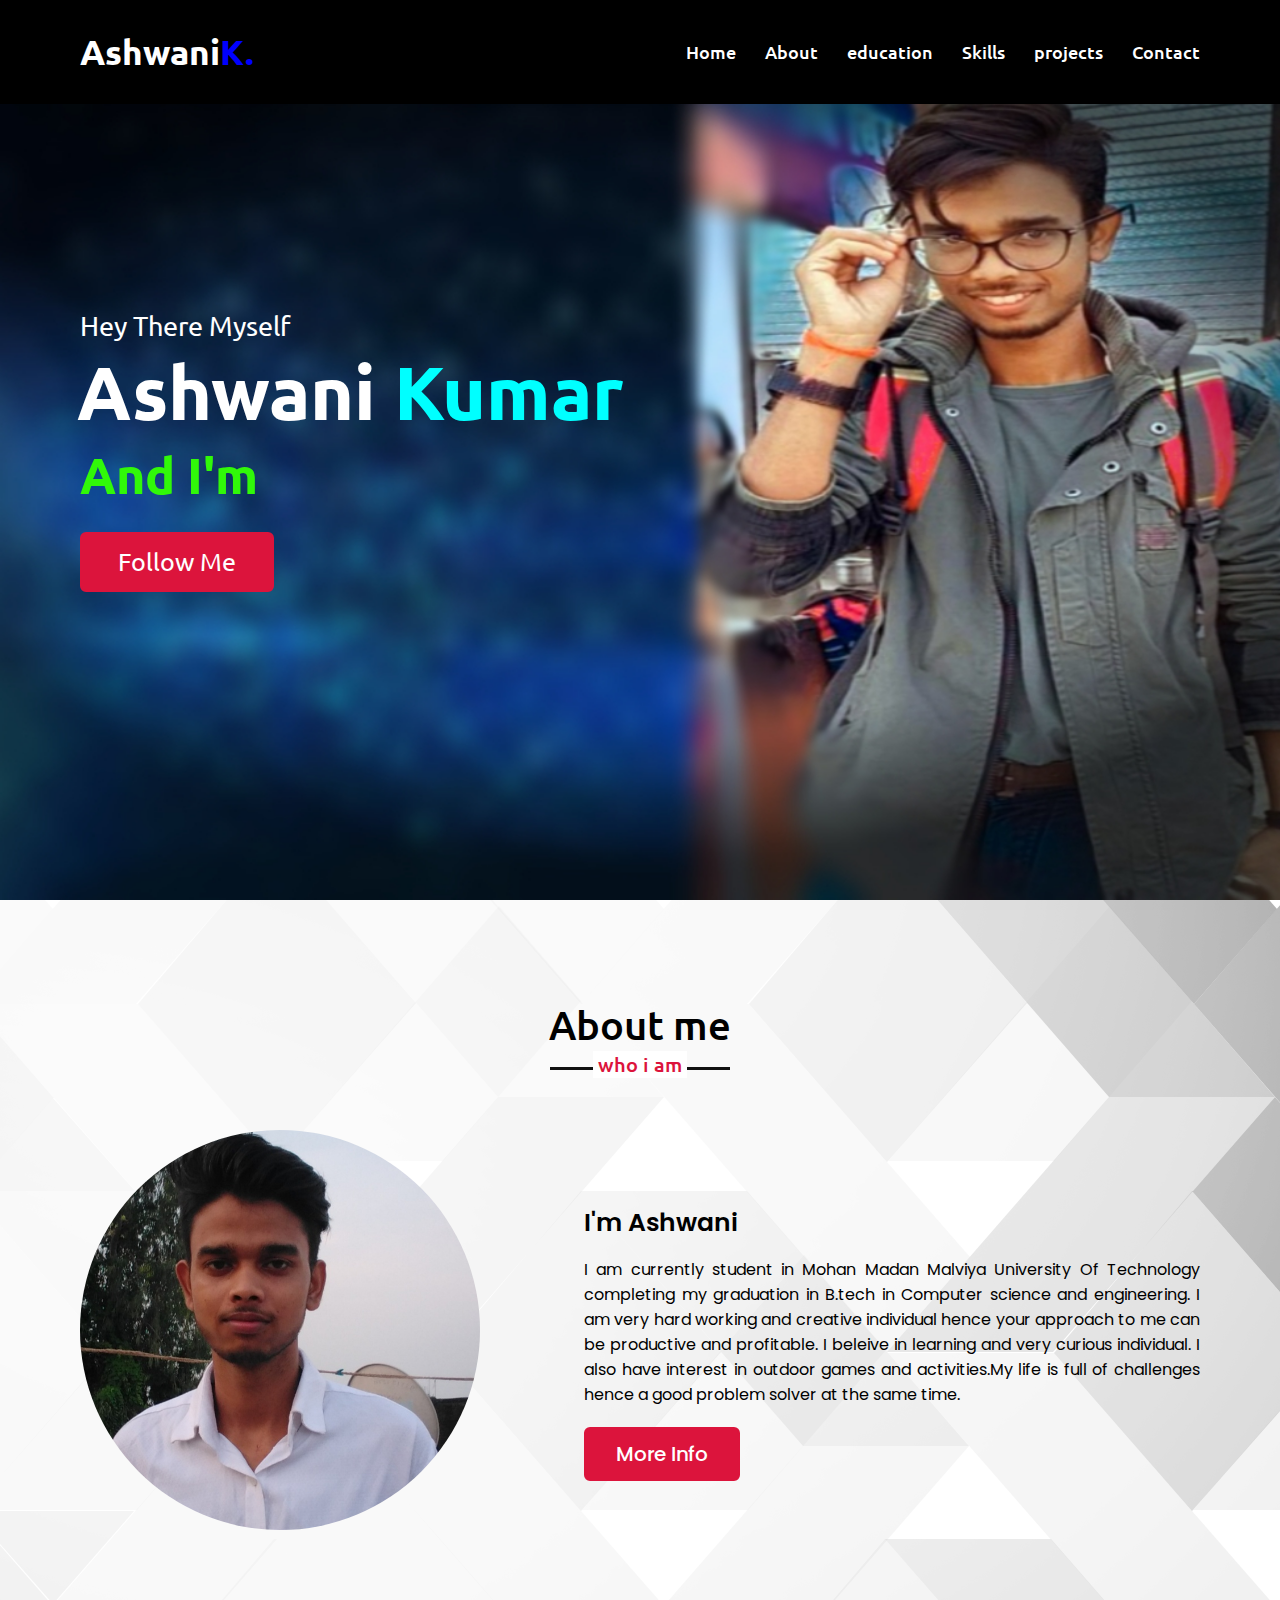
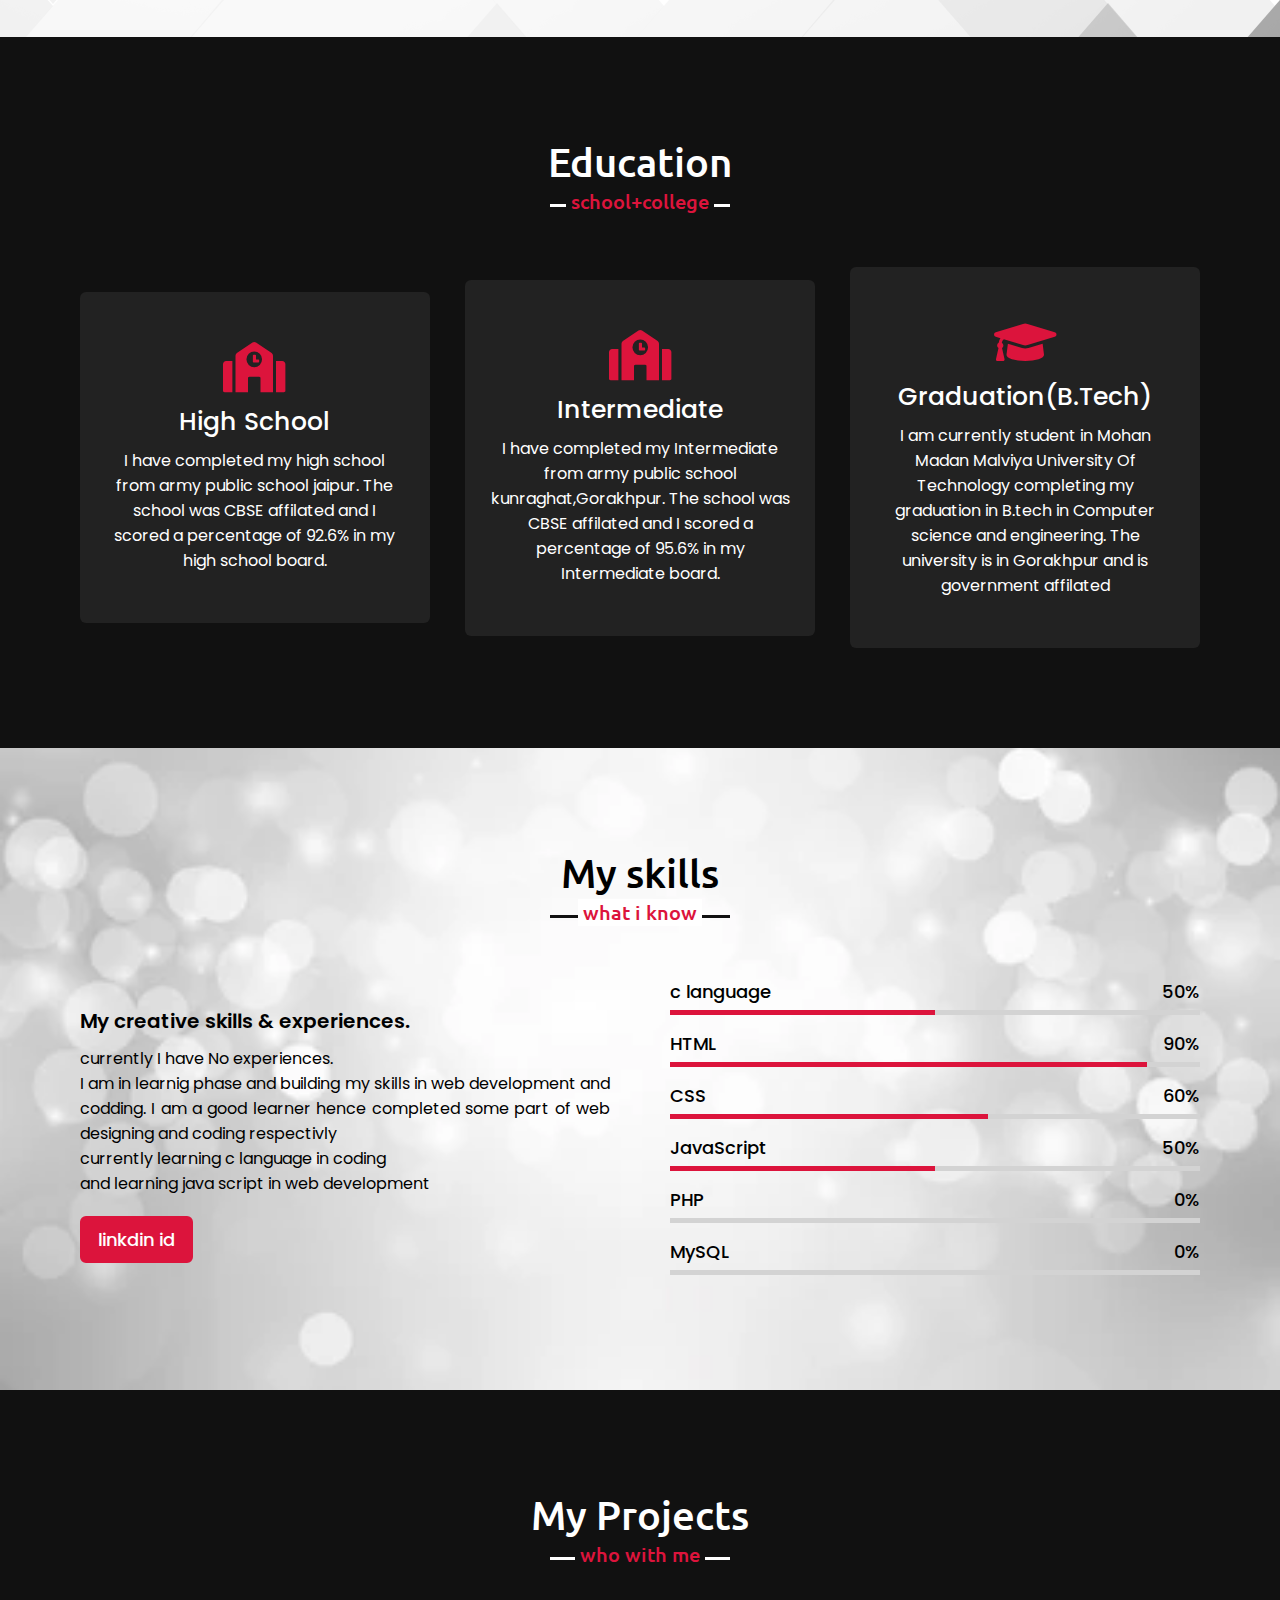
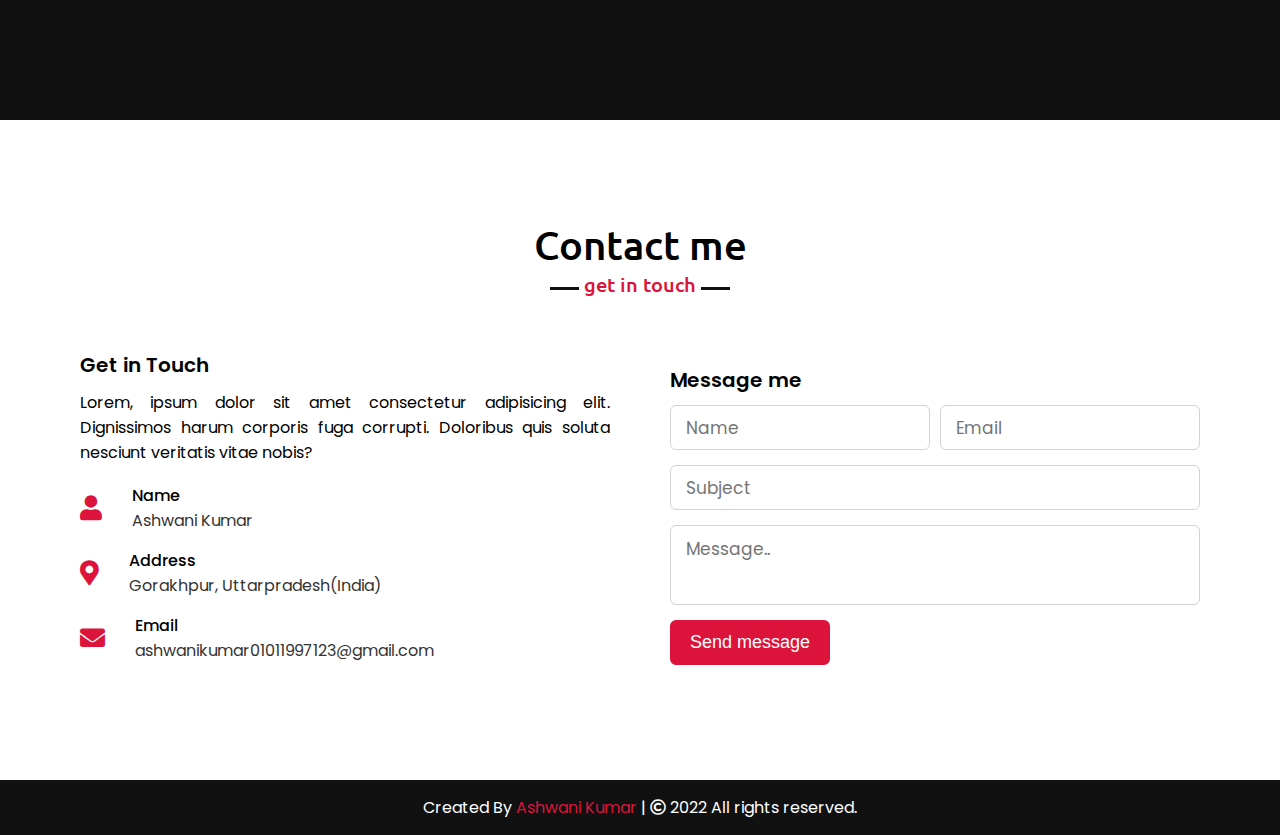
==== index.html @ 605c915b "Update index.html" ====
<!DOCTYPE html>
<!-- Created By CodingNepal -->
<html lang="en">
<head>
    <meta charset="UTF-8">
    <meta name="viewport" content="width=device-width, initial-scale=1.0">
    <title>Personal Portfolio Website</title>
    <link rel="stylesheet" href="style.css">
    <link rel="stylesheet" href="https://cdnjs.cloudflare.com/ajax/libs/font-awesome/5.15.3/css/all.min.css"/>
    <script src="https://code.jquery.com/jquery-3.5.1.min.js"></script>
    <script src="https://cdnjs.cloudflare.com/ajax/libs/typed.js/2.0.11/typed.min.js"></script>
    <script src="https://cdnjs.cloudflare.com/ajax/libs/waypoints/4.0.1/jquery.waypoints.min.js"></script>
    <script src="https://cdnjs.cloudflare.com/ajax/libs/OwlCarousel2/2.3.4/owl.carousel.min.js"></script>
    <link rel="stylesheet" href="https://cdnjs.cloudflare.com/ajax/libs/OwlCarousel2/2.3.4/assets/owl.carousel.min.css"/>

</head>
<body>
    <div class="scroll-up-btn">
        <i class="fas fa-angle-up"></i>
    </div>
    <nav class="navbar">
        <div class="max-width">
            <div class="logo"><a href="#">Ashwani<span>K.</span></a></div>
            <ul class="menu">
                <li><a href="#home" class="menu-btn">Home</a></li>
                <li><a href="#about" class="menu-btn">About</a></li>
                <li><a href="#services" class="menu-btn">education</a></li>
                <li><a href="#skills" class="menu-btn">Skills</a></li>
                <li><a href="#teams" class="menu-btn">projects</a></li>
                <li><a href="#contact" class="menu-btn">Contact</a></li>
            </ul>
            <div class="menu-btn">
                <i class="fas fa-bars"></i>
            </div>
        </div>
    </nav>

    <!-- home section start -->
    <section class="home" id="home">
        <div class="max-width">
            <div class="home-content">
                <div class="text-1">Hey There Myself</div>
                <div class="text-2">Ashwani <span>Kumar</span></div>
                <div class="text-3">And I'm  <span class="typing"></span></div>
                <a href="https://www.instagram.com/ashwanikumar0507/" target="_blank">Follow Me</a>
            </div>
        </div>
    </section>

    <!-- about section start -->
    <section class="about" id="about">
        <div class="max-width">
            <h2 class="title">About me</h2>
            <div class="about-content">
                <div class="column left">
                    <img src="IMG_20210711_080753.JPG" alt="">
                </div>
                <div class="column right">
                    <div class="text"> I'm Ashwani <span class="typing-2"></span></div>
                    <p>I am currently student in Mohan Madan Malviya University Of Technology
                        completing my graduation in B.tech in Computer science and engineering.
                    I am very hard working and creative individual hence your approach to me can be productive and profitable.
                I beleive in learning and very curious individual.
            I also have interest in outdoor games and activities.My life is full of challenges hence a good problem solver at the same time.</p>
                    <a href="#">More Info</a>
                </div>
            </div>
        </div>
    </section>

    <!-- services section start -->
    <section class="services" id="services">
        <div class="max-width">
            <h2 class="title">Education</h2>
            <div class="serv-content">
                <div class="card">
                    <div class="box">
                        <i class="fas fa-school"></i>
                        <div class="text">High School</div>
                        <p>I have completed my high school from army public school jaipur.
                            The school was CBSE affilated and I scored a percentage of<span>
                                92.6%
                            </span>in my high school board.
                        </p>

                    </div>
                </div>
                <div class="card">
                    <div class="box">
                        <i class="fas fa-school"></i>
                        <div class="text">Intermediate</div>
                        <p>I have completed my Intermediate from army public school kunraghat,Gorakhpur.
                            The school was CBSE affilated and I scored a percentage of<span>
                                95.6%
                            </span>in my Intermediate board.
                        </p>
                    </div>
                </div>
                <div class="card">
                    <div class="box">
                        <i class="fas fa-graduation-cap"></i>
                        <div class="text">Graduation(B.Tech)</div>
                        <p>I am currently student in Mohan Madan Malviya University Of Technology
                            completing my graduation in B.tech in Computer science and engineering. The university is in Gorakhpur and is government affilated</p>
                    </div>
                </div>
               </div>
            </div>
        </div>
    </section>

    <!-- skills section start -->
    <section class="skills" id="skills">
        <div class="max-width">
            <h2 class="title">My skills</h2>
            <div class="skills-content">
                <div class="column left">
                    <div class="text">My creative skills & experiences.</div>
                    <p>currently I have No experiences.</p>
                    <p>I am in learnig phase and building my skills in web development and codding. I am a good learner  hence completed some part of web designing and coding respectivly</p>
                    <p>currently learning c language in coding</p>
                    <p>and learning java script in web development</p>
                    <a href="#">linkdin id</a>
                </div>
                <div class="column right">
                    <div class="bars">
                        <div class="info">
                            <span>c language</span>
                            <span>50%</span>
                        </div>
                        <div class="line c "></div>
                    </div>
                    <div class="bars">
                        <div class="info">
                            <span>HTML</span>
                            <span>90%</span>
                        </div>
                        <div class="line html"></div>
                    </div>
                    <div class="bars">
                        <div class="info">
                            <span>CSS</span>
                            <span>60%</span>
                        </div>
                        <div class="line css"></div>
                    </div>
                    <div class="bars">
                        <div class="info">
                            <span>JavaScript</span>
                            <span>50%</span>
                        </div>
                        <div class="line js"></div>
                    </div>
                    <div class="bars">
                        <div class="info">
                            <span>PHP</span>
                            <span>0%</span>
                        </div>
                        <div class="line php"></div>
                    </div>
                    <div class="bars">
                        <div class="info">
                            <span>MySQL</span>
                            <span>0%</span>
                        </div>
                        <div class="line mysql"></div>
                    </div>
                </div>
            </div>
        </div>
    </section>

    <!-- teams section start -->
    <section class="teams" id="teams">
        <div class="max-width">
            <h2 class="title">My Projects</h2>
            <div class="carousel owl-carousel">
                <div class="card">
                    <div class="box">
                        <img src="Untitled.png" alt="">
                        <div class="text">bulb on-off</div>
                        <p>Bulb on-off effect using html and css only.</p>
                        <a href="/project1/index.html" target="_blank">click to view</a>
                    </div>
                </div>
                <div class="card">
                    <div class="box">
                        <img src="project1/pr2.png" alt="">
                        <div class="text">trial page</div>
                        <p>firs page by me using html and css.</p>
                        <a href="/freelancing/freelancing.html" target="_blank" >click to view</a>
                    </div>
                </div>
                <div class="card">
                    <div class="box">
                        <img src="images/profile-3.jpeg" alt="">
                        <div class="text">project3</div>
                        <p>Lorem ipsum dolor sit amet consectetur adipisicing elit.</p>
                    </div>
                </div>
                <div class="card">
                    <div class="box">
                        <img src="images/profile-4.jpeg" alt="">
                        <div class="text">project4</div>
                        <p>Lorem ipsum dolor sit amet consectetur adipisicing elit.</p>
                    </div>
                </div>
                <div class="card">
                    <div class="box">
                        <img src="images/profile-5.jpeg" alt="">
                        <div class="text">project5</div>
                        <p>Lorem ipsum dolor sit amet consectetur adipisicing elit.</p>
                    </div>
                </div>
            </div>
        </div>
    </section>

    <!-- contact section start -->
    <section class="contact" id="contact">
        <div class="max-width">
            <h2 class="title">Contact me</h2>
            <div class="contact-content">
                <div class="column left">
                    <div class="text">Get in Touch</div>
                    <p>Lorem, ipsum dolor sit amet consectetur adipisicing elit. Dignissimos harum corporis fuga corrupti. Doloribus quis soluta nesciunt veritatis vitae nobis?</p>
                    <div class="icons">
                        <div class="row">
                            <i class="fas fa-user"></i>
                            <div class="info">
                                <div class="head">Name</div>
                                <div class="sub-title">Ashwani Kumar</div>
                            </div>
                        </div>
                        <div class="row">
                            <i class="fas fa-map-marker-alt"></i>
                            <div class="info">
                                <div class="head">Address</div>
                                <div class="sub-title">Gorakhpur, Uttarpradesh(India)</div>
                            </div>
                        </div>
                        <div class="row">
                            <i class="fas fa-envelope"></i>
                            <div class="info">
                                <div class="head">Email</div>
                                <div class="sub-title">ashwanikumar01011997123@gmail.com</div>
                            </div>
                        </div>
                    </div>
                </div>
                <div class="column right">
                    <div class="text">Message me</div>
                    <form action="#">
                        <div class="fields">
                            <div class="field name">
                                <input type="text" placeholder="Name" required>
                            </div>
                            <div class="field email">
                                <input type="email" placeholder="Email" required>
                            </div>
                        </div>
                        <div class="field">
                            <input type="text" placeholder="Subject" required>
                        </div>
                        <div class="field textarea">
                            <textarea cols="30" rows="10" placeholder="Message.." required></textarea>
                        </div>
                        <div class="button-area">
                            <button type="submit">Send message</button>
                        </div>
                    </form>
                </div>
            </div>
        </div>
    </section>

    <!-- footer section start -->
    <footer>
        <span>Created By <a href="#">Ashwani Kumar</a> | <span class="far fa-copyright"></span> 2022 All rights reserved.</span>
    </footer>

    <script src="script.js"></script>
</body>
</html>
---- style.css ----
/*  import google fonts */
@import url('https://fonts.googleapis.com/css2?family=Poppins:wght@400;500;600;700&family=Ubuntu:wght@400;500;700&display=swap');

*{
    margin: 0;
    padding: 0;
    box-sizing: border-box;
    text-decoration: none;
}
html{
    scroll-behavior: smooth;
}

/* custom scroll bar */
/* ::-webkit-scrollbar {
    width: 10px;
}
::-webkit-scrollbar-track {
    background: #f1f1f1;
}
::-webkit-scrollbar-thumb {
    background: #888;
}

::-webkit-scrollbar-thumb:hover {
    background: #555;
} */

/* all similar content styling codes */
section{
    padding: 100px 0;
}
.max-width{
    max-width: 1300px;
    padding: 0 80px;
    margin: auto;
}
.about, .services, .skills, .teams, .contact, footer{
    font-family: 'Poppins', sans-serif;
}
.about .about-content,
.services .serv-content,
.skills .skills-content,
.contact .contact-content{
    display: flex;
    flex-wrap: wrap;
    align-items: center;
    justify-content: space-between;
}
section .title{
    position: relative;
    text-align: center;
    font-size: 40px;
    font-weight: 500;
    margin-bottom: 60px;
    padding-bottom: 20px;
    font-family: 'Ubuntu', sans-serif;
}
section .title::before{
    content: "";
    position: absolute;
    bottom: 0px;
    left: 50%;
    width: 180px;
    height: 3px;
    background: #111;
    transform: translateX(-50%);
}
section .title::after{
    position: absolute;
    bottom: -8px;
    left: 50%;
    font-size: 20px;
    color: crimson;
    padding: 0 5px;
    background: #fff;
    transform: translateX(-50%);
}

/* navbar styling */
.navbar{
    background: #000;
    position: fixed;
    width: 100%;
    z-index: 999;
    padding: 30px 0;
    font-family: 'Ubuntu', sans-serif;
    transition: all 0.3s ease;
}
.navbar.sticky{
    padding: 15px 0;
    background: rgb(100, 6, 232);
}
.navbar .max-width{
    display: flex;
    align-items: center;
    justify-content: space-between;
}
.navbar .logo a{
    color: #fff;
    font-size: 35px;
    font-weight: 600;
}
.navbar .logo a span{
    color: blue;
    transition: all 0.3s ease;
}
.navbar.sticky .logo a span{
    color: rgb(240, 11, 45);
}
.navbar .menu li{
    list-style: none;
    display: inline-block;
}
.navbar .menu li a{
    display: block;
    color: #fff;
    font-size: 18px;
    font-weight: 500;
    margin-left: 25px;
    transition: color 0.3s ease;
}
.navbar .menu li a:hover{
    color: crimson;
}
.navbar.sticky .menu li a:hover{
    color: rgb(16, 179, 244);
}

/* menu btn styling */
.menu-btn{
    color: rgb(18, 152, 241);
    font-size: 23px;
    cursor: pointer;
    display: none;
}
.scroll-up-btn{
    position: fixed;
    height: 45px;
    width: 42px;
    background: crimson;
    right: 30px;
    bottom: 10px;
    text-align: center;
    line-height: 45px;
    color: #fff;
    z-index: 9999;
    font-size: 30px;
    border-radius: 6px;
    border-bottom-width: 2px;
    cursor: pointer;
    opacity: 0;
    pointer-events: none;
    transition: all 0.3s ease;
}
.scroll-up-btn.show{
    bottom: 30px;
    opacity: 1;
    pointer-events: auto;
}
.scroll-up-btn:hover{
    filter: brightness(90%);
}


/* home section styling */
.home{
    display: flex;
    background: url("as.jpg") no-repeat center;
    height: 100vh;
    color: white;
    min-height: 500px;
    background-size: cover;
    background-attachment: relative;
    font-family: 'Ubuntu', sans-serif;
}
.home .max-width{
  width: 100%;
  display: flex;
}
.home .max-width .row{
  margin-right: 0;
}
.home .home-content .text-1{
    font-size: 27px;
}
.home .home-content .text-2{
    font-size: 75px;
    font-weight: 600;
    margin-left: -3px;
}
.home .home-content .text-2 span{
    color: aqua;
}
.home .home-content .text-3{
    font-size: 50px;
    font-weight: 600;
    color: rgb(49, 248, 9);
    margin: 5px 0;
}
.home .home-content .text-3 span{
    color: crimson;
    font-weight: 900;
    background: rgb(246, 219, 9);
    text-transform: uppercase;
}
.home .home-content a{
    display: inline-block;
    background: crimson;
    color: #fff;
    font-size: 25px;
    padding: 12px 36px;
    margin-top: 20px;
    font-weight: 400;
    border-radius: 6px;
    border: 2px solid crimson;
    transition: all 0.3s ease;
}
.home .home-content a:hover{
    color: rgb(16, 15, 16);
    background: none;
    font-weight: 900;
}

/* about section styling */
.about .title::after{
    content: "who i am";
}
.about .about-content .left{
    width: 45%;
}
.about .about-content .left img{
    height: 400px;
    width: 400px;
    object-fit: cover;
    border-radius: 208px;
}
.about .about-content .right{
    width: 55%;
}
.about .about-content .right .text{
    font-size: 25px;
    font-weight: 600;
    margin-bottom: 10px;
}
.about .about-content .right .text span{
    color: rgb(61, 6, 129);
   font-size: 40px;
   font-weight: 900;
   text-transform: uppercase;
}
.about .about-content .right p{
    text-align: justify;
}
.about .about-content .right a{
    display: inline-block;
    background: crimson;
    color: #fff;
    font-size: 20px;
    font-weight: 500;
    padding: 10px 30px;
    margin-top: 20px;
    border-radius: 6px;
    border: 2px solid crimson;
    transition: all 0.3s ease;
}
.about .about-content .right a:hover{
    color: black;
    background: none;
}
.about{
    background: url(/SGBTp8.png);
}

/* services section styling */
.services, .teams{
    color:#fff;
    background: #111;
}
.services .title::before,
.teams .title::before{
    background: #fff;
}
.services .title::after,
.teams .title::after{
    background: #111;
    content: "school+college";
}
.services .serv-content .card{
    width: calc(33% - 20px);
    background: #222;
    text-align: center;
    border-radius: 6px;
    padding: 50px 25px;
    cursor: pointer;
    transition: all 0.3s ease;
}
.services .serv-content .card:hover{
    background: crimson;
}
.services .serv-content .card .box{
    transition: all 0.3s ease;
}
.services .serv-content .card:hover .box{
    transform: scale(1.05);
}
.services .serv-content .card i{
    font-size: 50px;
    color: crimson;
    transition: color 0.3s ease;
}
.services .serv-content .card:hover i{
    color: #fff;
}
.services .serv-content .card .text{
    font-size: 25px;
    font-weight: 500;
    margin: 10px 0 7px 0;
}


/* skills section styling */
.skills{
    background: url(/bg2.webp) no-repeat center;
    background-size: cover;
}
.skills .title::after{
    content: "what i know";
}
.skills .skills-content .column{
    width: calc(50% - 30px);
}
.skills .skills-content .left .text{
    font-size: 20px;
    font-weight: 600;
    margin-bottom: 10px;
}
.skills .skills-content .left p{
    text-align: justify;
}
.skills .skills-content .left a{
    display: inline-block;
    background: crimson;
    color: #fff;
    font-size: 18px;
    font-weight: 500;
    padding: 8px 16px;
    margin-top: 20px;
    border-radius: 6px;
    border: 2px solid crimson;
    transition: all 0.3s ease;
}
.skills .skills-content .left a:hover{
    color: crimson;
    background: none;
}
.skills .skills-content .right .bars{
    margin-bottom: 15px;
}
.skills .skills-content .right .info{
    display: flex;
    margin-bottom: 5px;
    align-items: center;
    justify-content: space-between;
}
.skills .skills-content .right span{
    font-weight: 500;
    font-size: 18px;
}
.skills .skills-content .right .line{
    height: 5px;
    width: 100%;
    background: lightgrey;
    position: relative;
}
.skills .skills-content .right .line::before{
    content: "";
    position: absolute;
    height: 100%;
    left: 0;
    top: 0;
    background: crimson;
}
.skills-content .right .c::before{
    width: 50%;
}
.skills-content .right .html::before{
    width: 90%;
}
.skills-content .right .css::before{
    width: 60%;
}
.skills-content .right .js::before{
    width: 50%;
}
.skills-content .right .php::before{
    width: 0%;
}
.skills-content .right .mysql::before{
    width: 0%;
}

/* teams section styling */

.teams .title::after{
    content: "who with me";
}
.teams .carousel .card{
    background:rgba(128, 128, 128, 0.309);
    border-radius: 6px;
    padding: 25px 35px;
    text-align: center;
    overflow: hidden;
    transition: all 0.3s ease;
}
.teams .carousel .card:hover{
    background: crimson;
}
.teams .carousel .card .box{
    display: flex;
    flex-direction: column;
    align-items: center;
    justify-content: center;
    transition: all 0.3s ease;
}
.teams .carousel .card:hover .box{
    transform: scale(1.05);
}
.teams .carousel .card .text{
    font-size: 25px;
    font-weight: 500;
    margin: 10px 0 7px 0;
}
.teams .carousel .card img{
    height: 150px;
    width: 150px;
    object-fit: cover;
    border-radius: 50%;
    border: 5px solid crimson;
    transition: all 0.3s ease;
}
.teams .carousel .card:hover img{
    border-color: #fff;
}
.owl-dots{
    text-align: center;
    margin-top: 20px;
}
.owl-dot{
    height: 13px;
    width: 13px;
    margin: 0 5px;
    outline: none!important;
    border-radius: 50%;
    border: 2px solid crimson!important;
    transition: all 0.3s ease;
}
.owl-dot.active{
    width: 35px;
    border-radius: 14px;
}
.owl-dot.active,
.owl-dot:hover{
    background: crimson!important;
}

/* contact section styling */
.contact .title::after{
    content: "get in touch";
}
.contact .contact-content .column{
    width: calc(50% - 30px);
}
.contact .contact-content .text{
    font-size: 20px;
    font-weight: 600;
    margin-bottom: 10px;
}
.contact .contact-content .left p{
    text-align: justify;
}
.contact .contact-content .left .icons{
    margin: 10px 0;
}
.contact .contact-content .row{
    display: flex;
    height: 65px;
    align-items: center;
}
.contact .contact-content .row .info{
    margin-left: 30px;
}
.contact .contact-content .row i{
    font-size: 25px;
    color: crimson;
}
.contact .contact-content .info .head{
    font-weight: 500;
}
.contact .contact-content .info .sub-title{
    color: #333;
}
.contact .right form .fields{
    display: flex;
}
.contact .right form .field,
.contact .right form .fields .field{
    height: 45px;
    width: 100%;
    margin-bottom: 15px;
}
.contact .right form .textarea{
    height: 80px;
    width: 100%;
}
.contact .right form .name{
    margin-right: 10px;
}
.contact .right form .field input,
.contact .right form .textarea textarea{
    height: 100%;
    width: 100%;
    border: 1px solid lightgrey;
    border-radius: 6px;
    outline: none;
    padding: 0 15px;
    font-size: 17px;
    font-family: 'Poppins', sans-serif;
    transition: all 0.3s ease;
}
.contact .right form .field input:focus,
.contact .right form .textarea textarea:focus{
    border-color: #b3b3b3;
}
.contact .right form .textarea textarea{
  padding-top: 10px;
  resize: none;
}
.contact .right form .button-area{
  display: flex;
  align-items: center;
}
.right form .button-area button{
  color: #fff;
  display: block;
  width: 160px!important;
  height: 45px;
  outline: none;
  font-size: 18px;
  font-weight: 500;
  border-radius: 6px;
  cursor: pointer;
  flex-wrap: nowrap;
  background: crimson;
  border: 2px solid crimson;
  transition: all 0.3s ease;
}
.right form .button-area button:hover{
  color: crimson;
  background: none;
}
/* footer section styling */
footer{
    background: #111;
    padding: 15px 23px;
    color: #fff;
    text-align: center;
}
footer span a{
    color: crimson;
    text-decoration: none;
}
footer span a:hover{
    text-decoration: underline;
}


/* responsive media query start */
@media (max-width: 1104px) {
    .about .about-content .left img{
        height: 350px;
        width: 350px;
    }
}

@media (max-width: 991px) {
    .max-width{
        padding: 0 50px;
    }
}
@media (max-width: 947px){
    .menu-btn{
        display: block;
        z-index: 999;
    }
    .menu-btn i.active:before{
        content: "\f00d";
    }
    .navbar .menu{
        position: fixed;
        height: 100vh;
        width: 100%;
        left: -100%;
        top: 0;
        background: #111;
        text-align: center;
        padding-top: 80px;
        transition: all 0.3s ease;
    }
    .navbar .menu.active{
        left: 0;
    }
    .navbar .menu li{
        display: block;
    }
    .navbar .menu li a{
        display: inline-block;
        margin: 20px 0;
        font-size: 25px;
    }
    .home .home-content .text-2{
        font-size: 70px;
    }
    .home .home-content .text-3{
        font-size: 35px;
    }
    .home .home-content a{
        font-size: 23px;
        padding: 10px 30px;
    }
    .max-width{
        max-width: 930px;
    }
    .about .about-content .column{
        width: 100%;
    }
    .about .about-content .left{
        display: flex;
        justify-content: center;
        margin: 0 auto 60px;
    }
    .about .about-content .right{
        flex: 100%;
    }
    .services .serv-content .card{
        width: calc(50% - 10px);
        margin-bottom: 20px;
    }
    .skills .skills-content .column,
    .contact .contact-content .column{
        width: 100%;
        margin-bottom: 35px;
    }
}

@media (max-width: 690px) {
    .max-width{
        padding: 0 23px;
    }
    .home .home-content .text-2{
        font-size: 60px;
    }
    .home .home-content .text-3{
        font-size: 32px;
    }
    .home .home-content a{
        font-size: 20px;
    }
    .services .serv-content .card{
        width: 100%;
    }
}

@media (max-width: 500px) {
    .home .home-content .text-2{
        font-size: 50px;
    }
    .home .home-content .text-3{
        font-size: 27px;
    }
    .about .about-content .right .text,
    .skills .skills-content .left .text{
        font-size: 19px;
    }
    .contact .right form .fields{
        flex-direction: column;
    }
    .contact .right form .name,
    .contact .right form .email{
        margin: 0;
    }
    .right form .error-box{
       width: 150px;
    }
    .scroll-up-btn{
        right: 15px;
        bottom: 15px;
        height: 38px;
        width: 35px;
        font-size: 23px;
        line-height: 38px;
    }
}
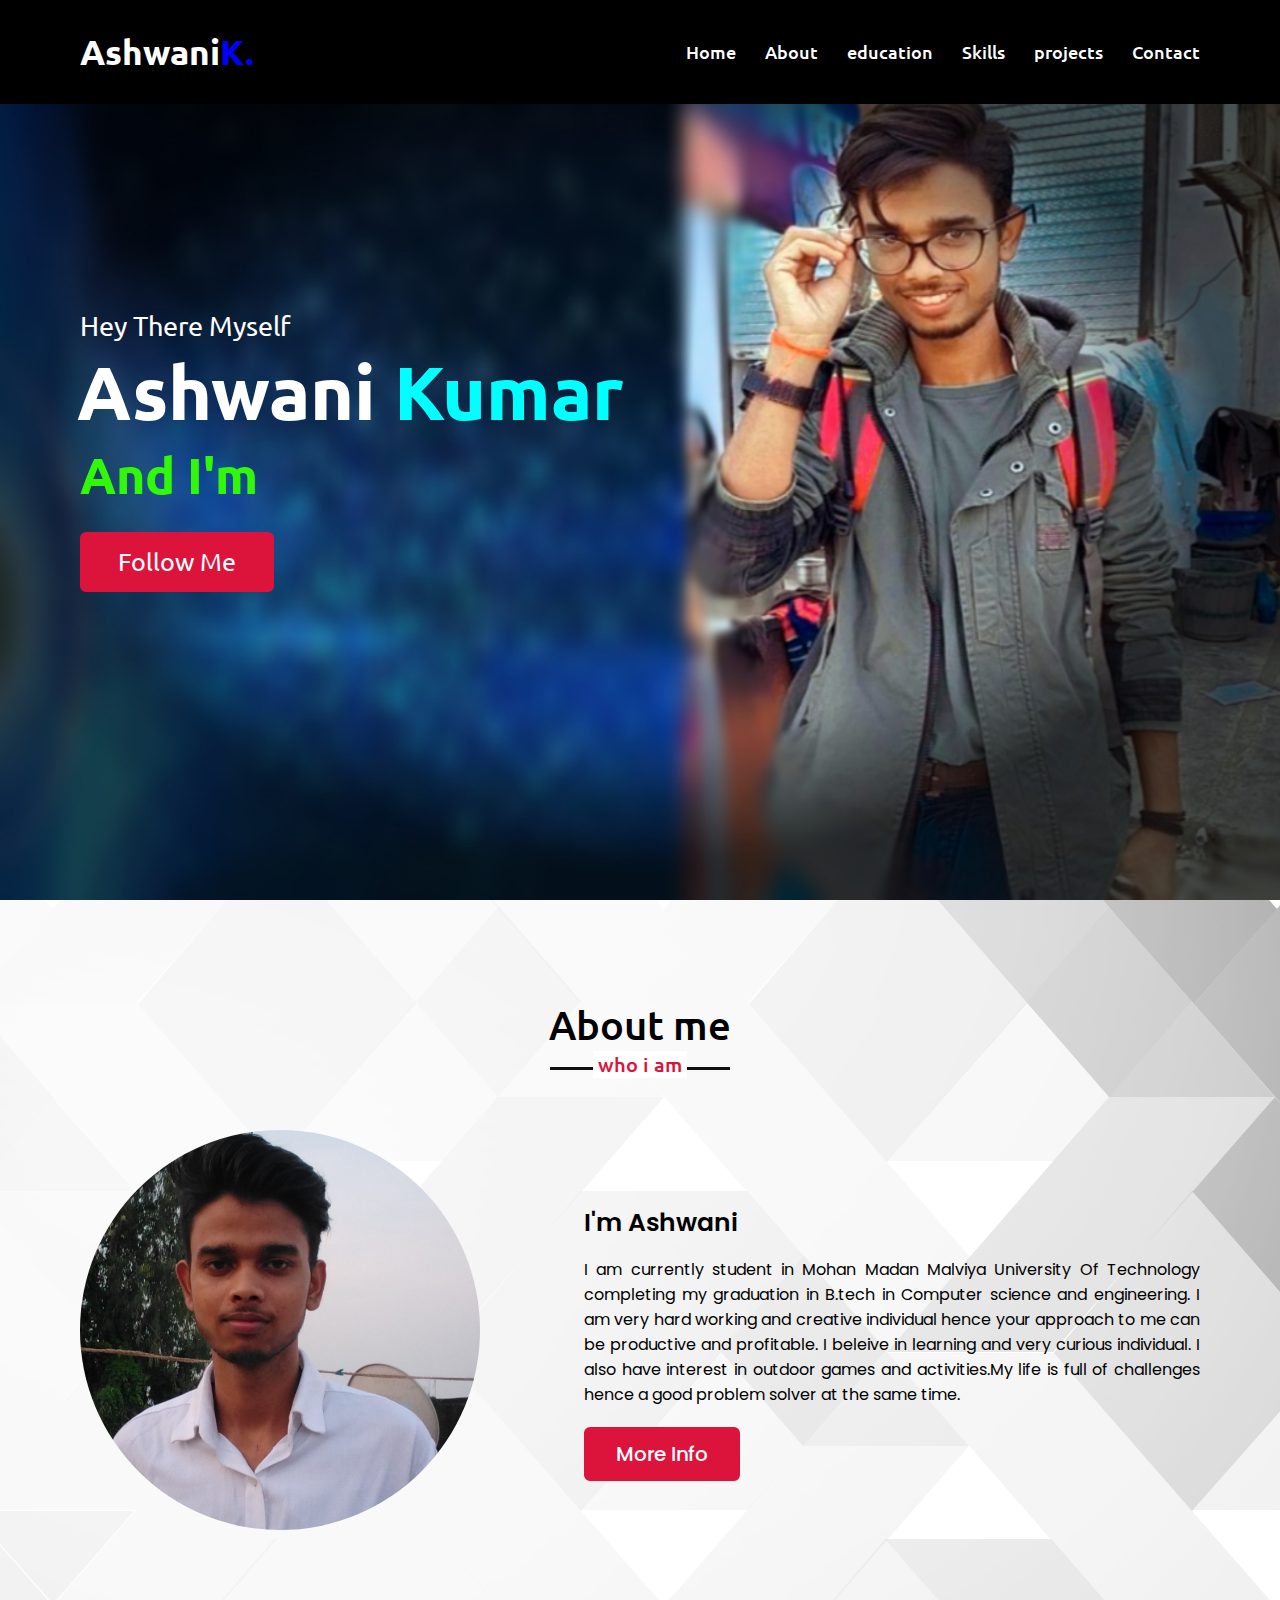
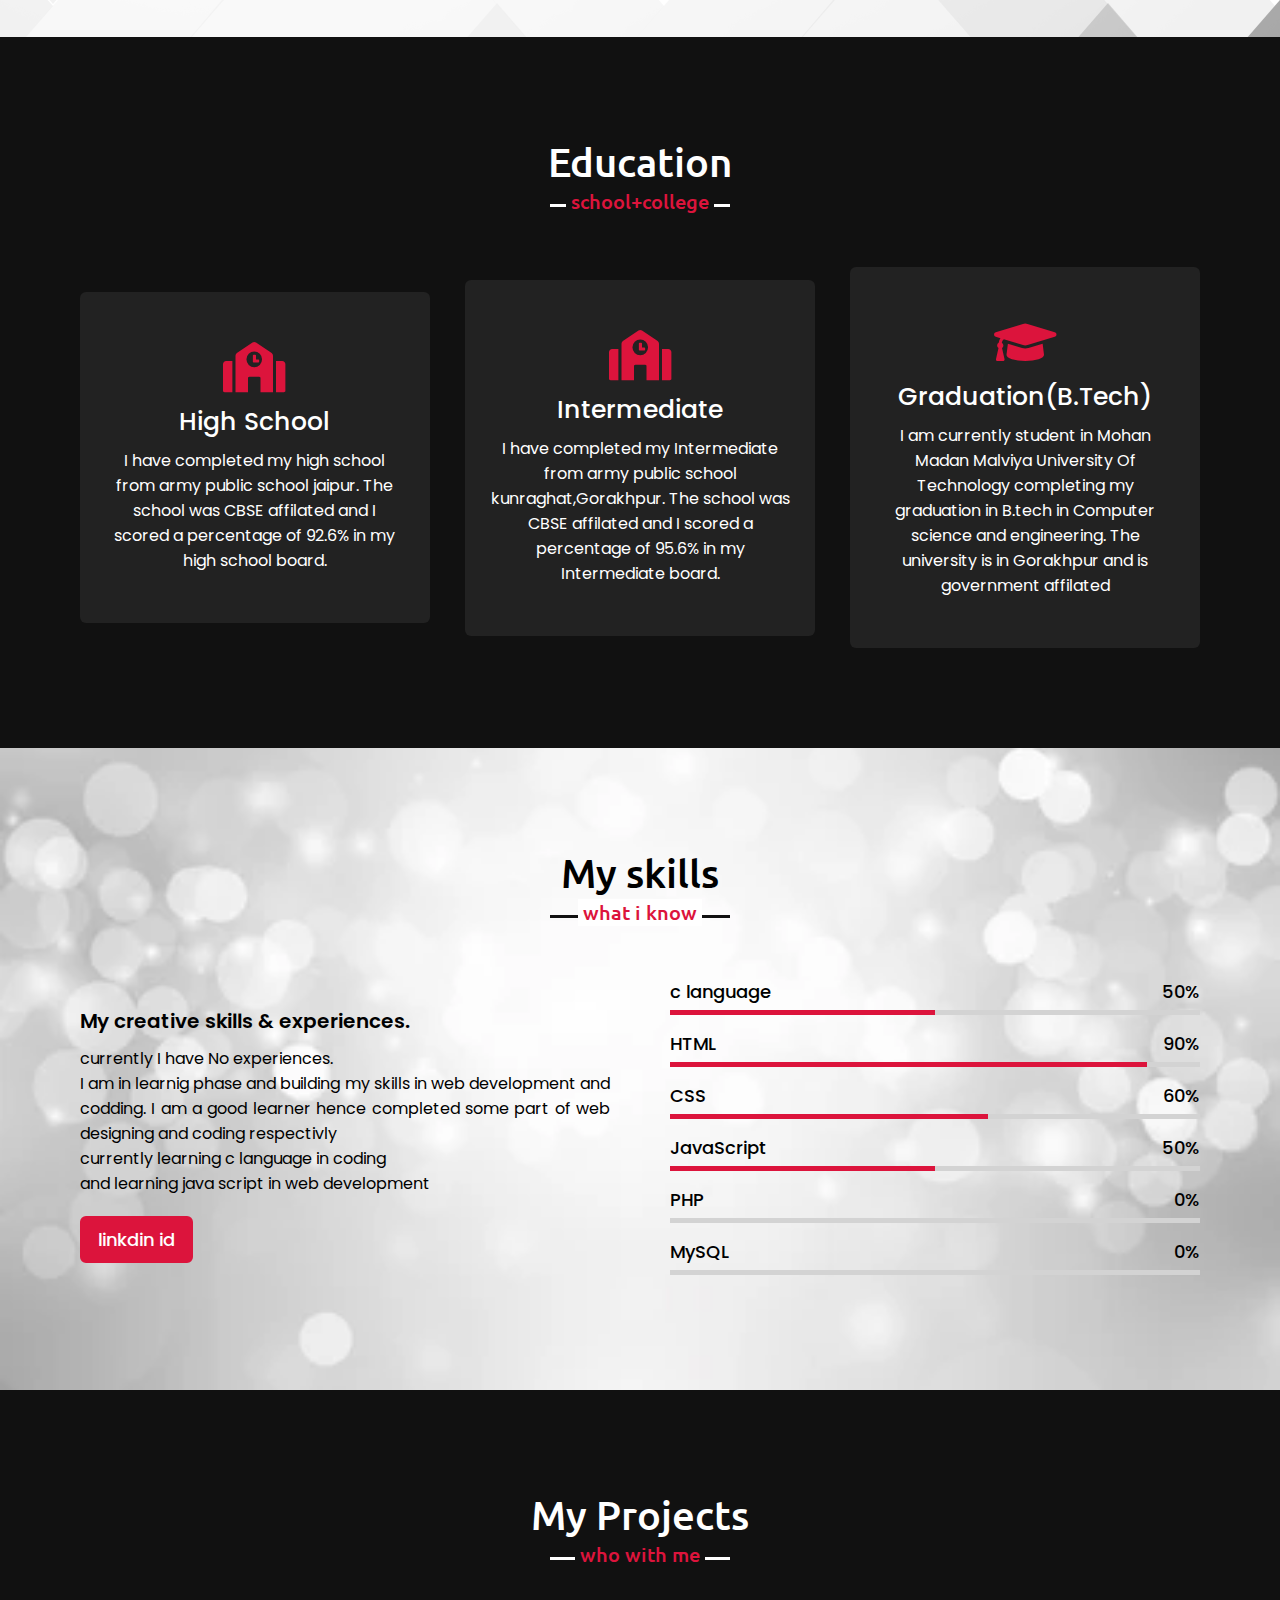
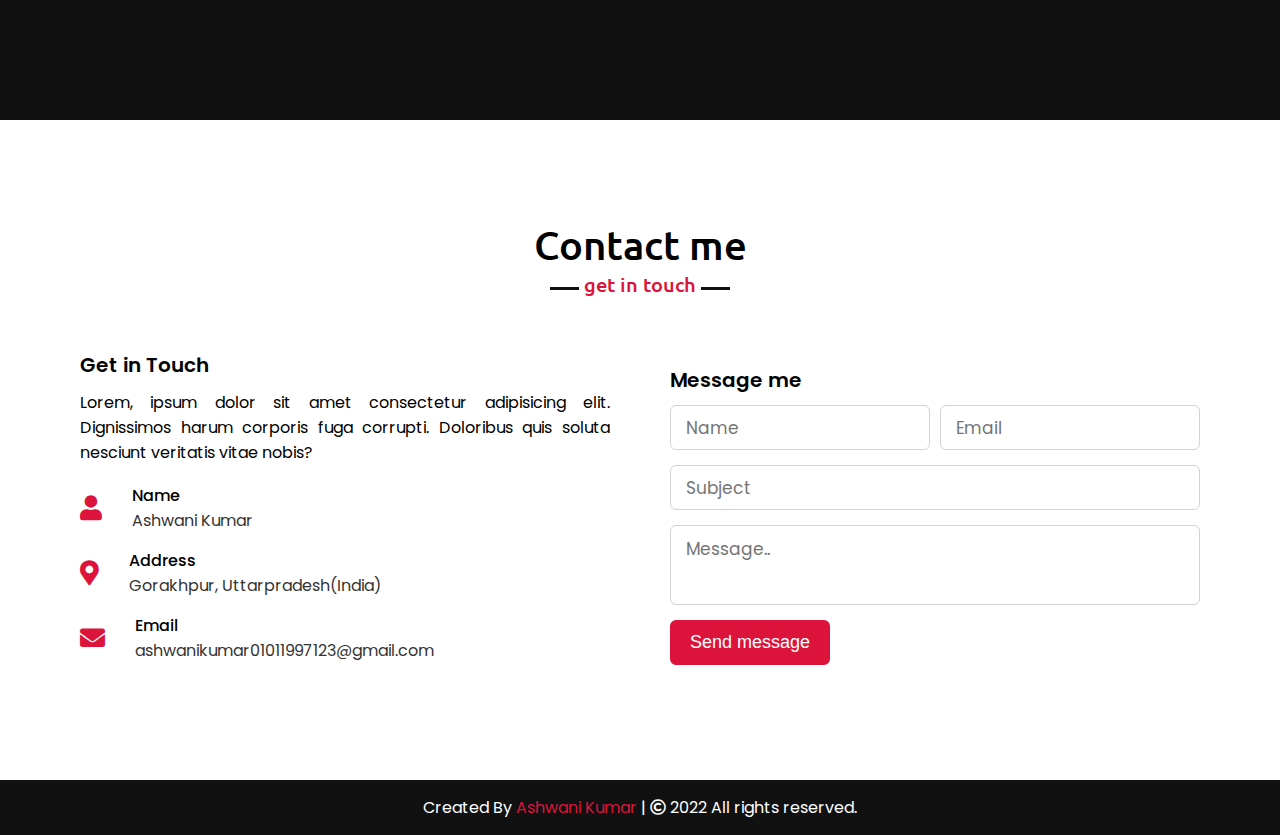
==== commit 04f8a9eb: "Update index.html" ====
--- a/index.html
+++ b/index.html
@@ -180,7 +180,7 @@
                         <img src="Untitled.png" alt="">
                         <div class="text">bulb on-off</div>
                         <p>Bulb on-off effect using html and css only.</p>
-                        <a href="/project1/index.html" target="_blank">click to view</a>
+                        <a href="https://ashwanikumar1715.github.io/bulbeffect/" target="_blank">click to view</a>
                     </div>
                 </div>
                 <div class="card">
@@ -188,14 +188,15 @@
                         <img src="project1/pr2.png" alt="">
                         <div class="text">trial page</div>
                         <p>firs page by me using html and css.</p>
-                        <a href="/freelancing/freelancing.html" target="_blank" >click to view</a>
-                    </div>
-                </div>
-                <div class="card">
-                    <div class="box">
-                        <img src="images/profile-3.jpeg" alt="">
-                        <div class="text">project3</div>
+                        <a href="https://ashwanikumar1715.github.io/freedemo/" target="_blank" >click to view</a>
+                    </div>
+                </div>
+                <div class="card">
+                    <div class="box">
+                        <img src="cal.JPG" alt="">
+                        <div class="text">calculator</div>
                         <p>Lorem ipsum dolor sit amet consectetur adipisicing elit.</p>
+                        <a href="https://ashwanikumar1715.github.io/calculator/" target="_blank" >click to view</a>
                     </div>
                 </div>
                 <div class="card">
--- a/style.css
+++ b/style.css
@@ -170,7 +170,7 @@
     height: 100vh;
     color: white;
     min-height: 500px;
-    background-size: cover;
+    background-size: 100vw 100vh;
     background-attachment: relative;
     font-family: 'Ubuntu', sans-serif;
 }
@@ -655,7 +655,7 @@
 
 @media (max-width: 690px) {
     .max-width{
-        padding: 0 23px;
+        padding: 10px 10px;
     }
     .home .home-content .text-2{
         font-size: 60px;
@@ -668,6 +668,24 @@
     }
     .services .serv-content .card{
         width: 100%;
+    }
+        .about .about-content .right .text .typing-2{
+        font-size: 18px;
+      }  
+    }
+    @media (max-width: 500px){
+        .about .about-content .right .text .typing-2{
+            font-size: 22px;
+            
+        }
+    }
+
+@media (max-width: 426px){
+    .about .about-content .left img{
+        height: 300px;
+        width: 300px;
+        object-fit: cover;
+        border-radius: 208px;
     }
 }
 
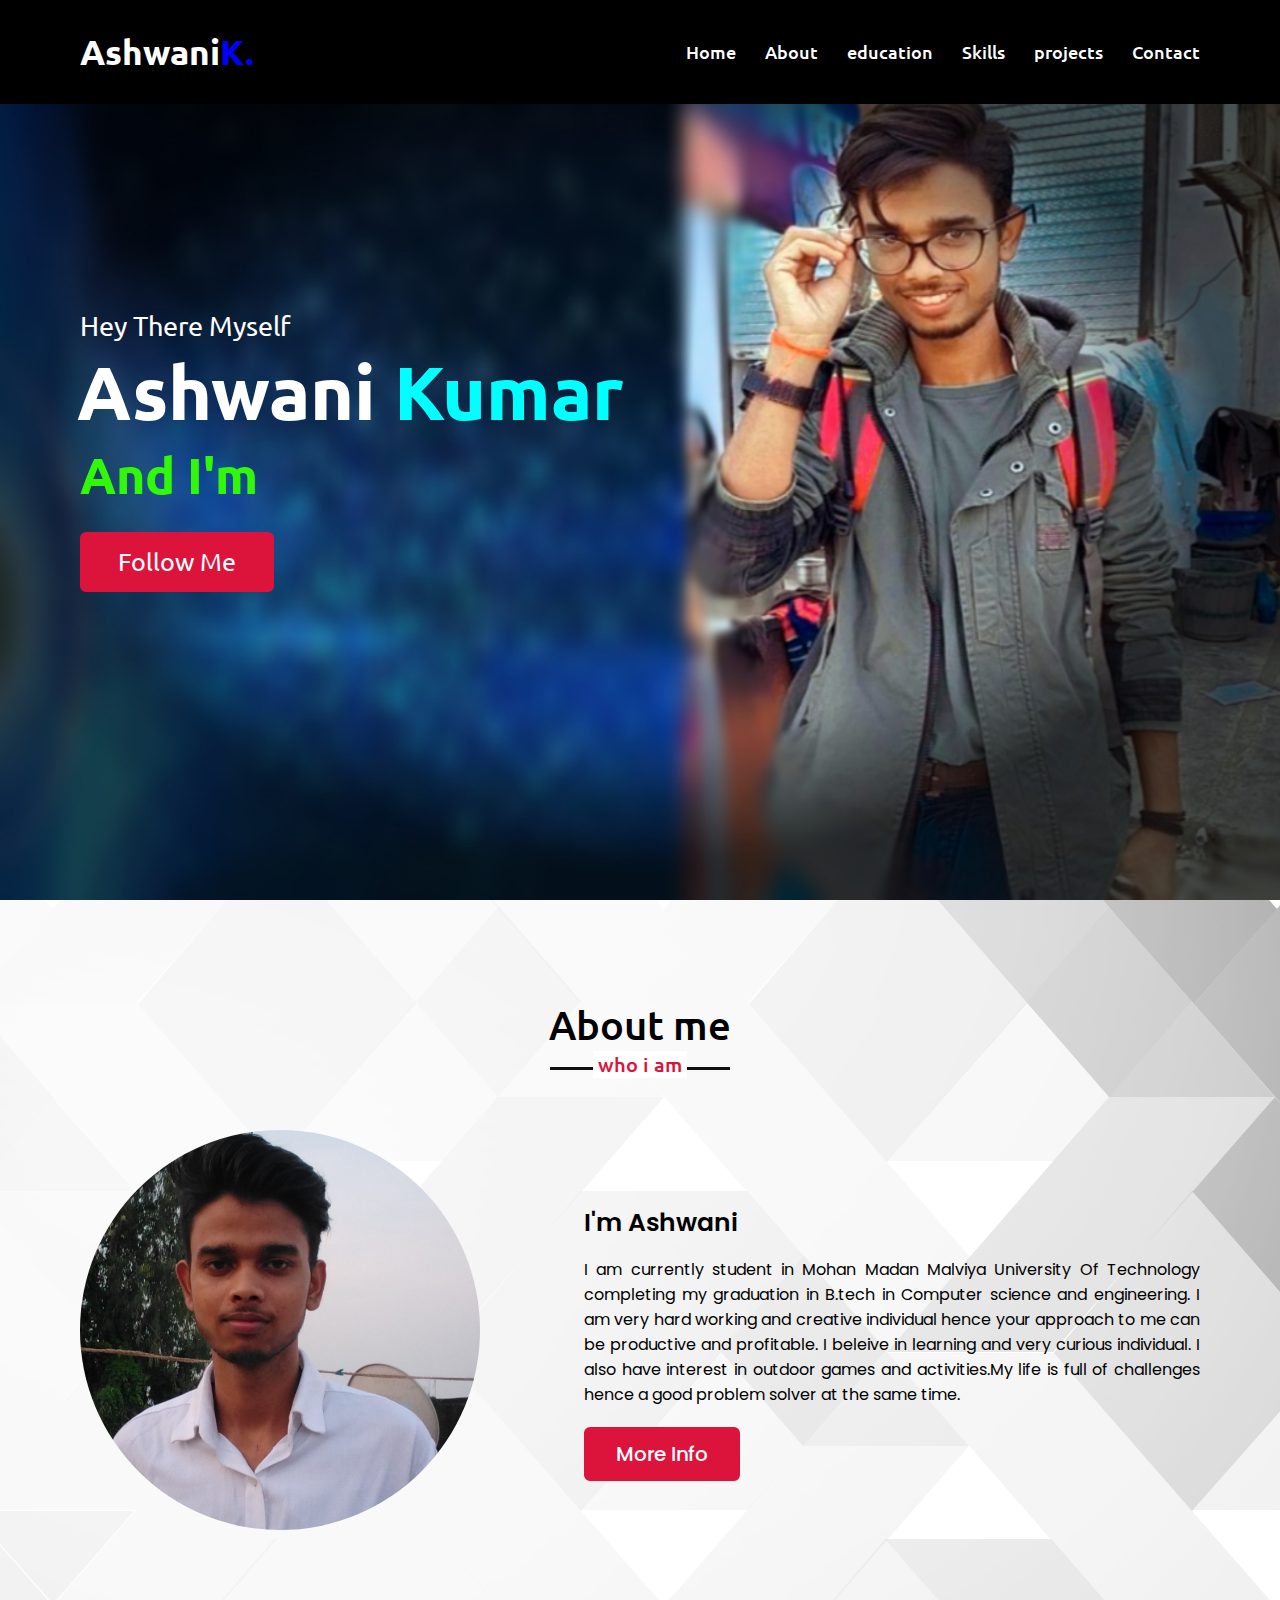
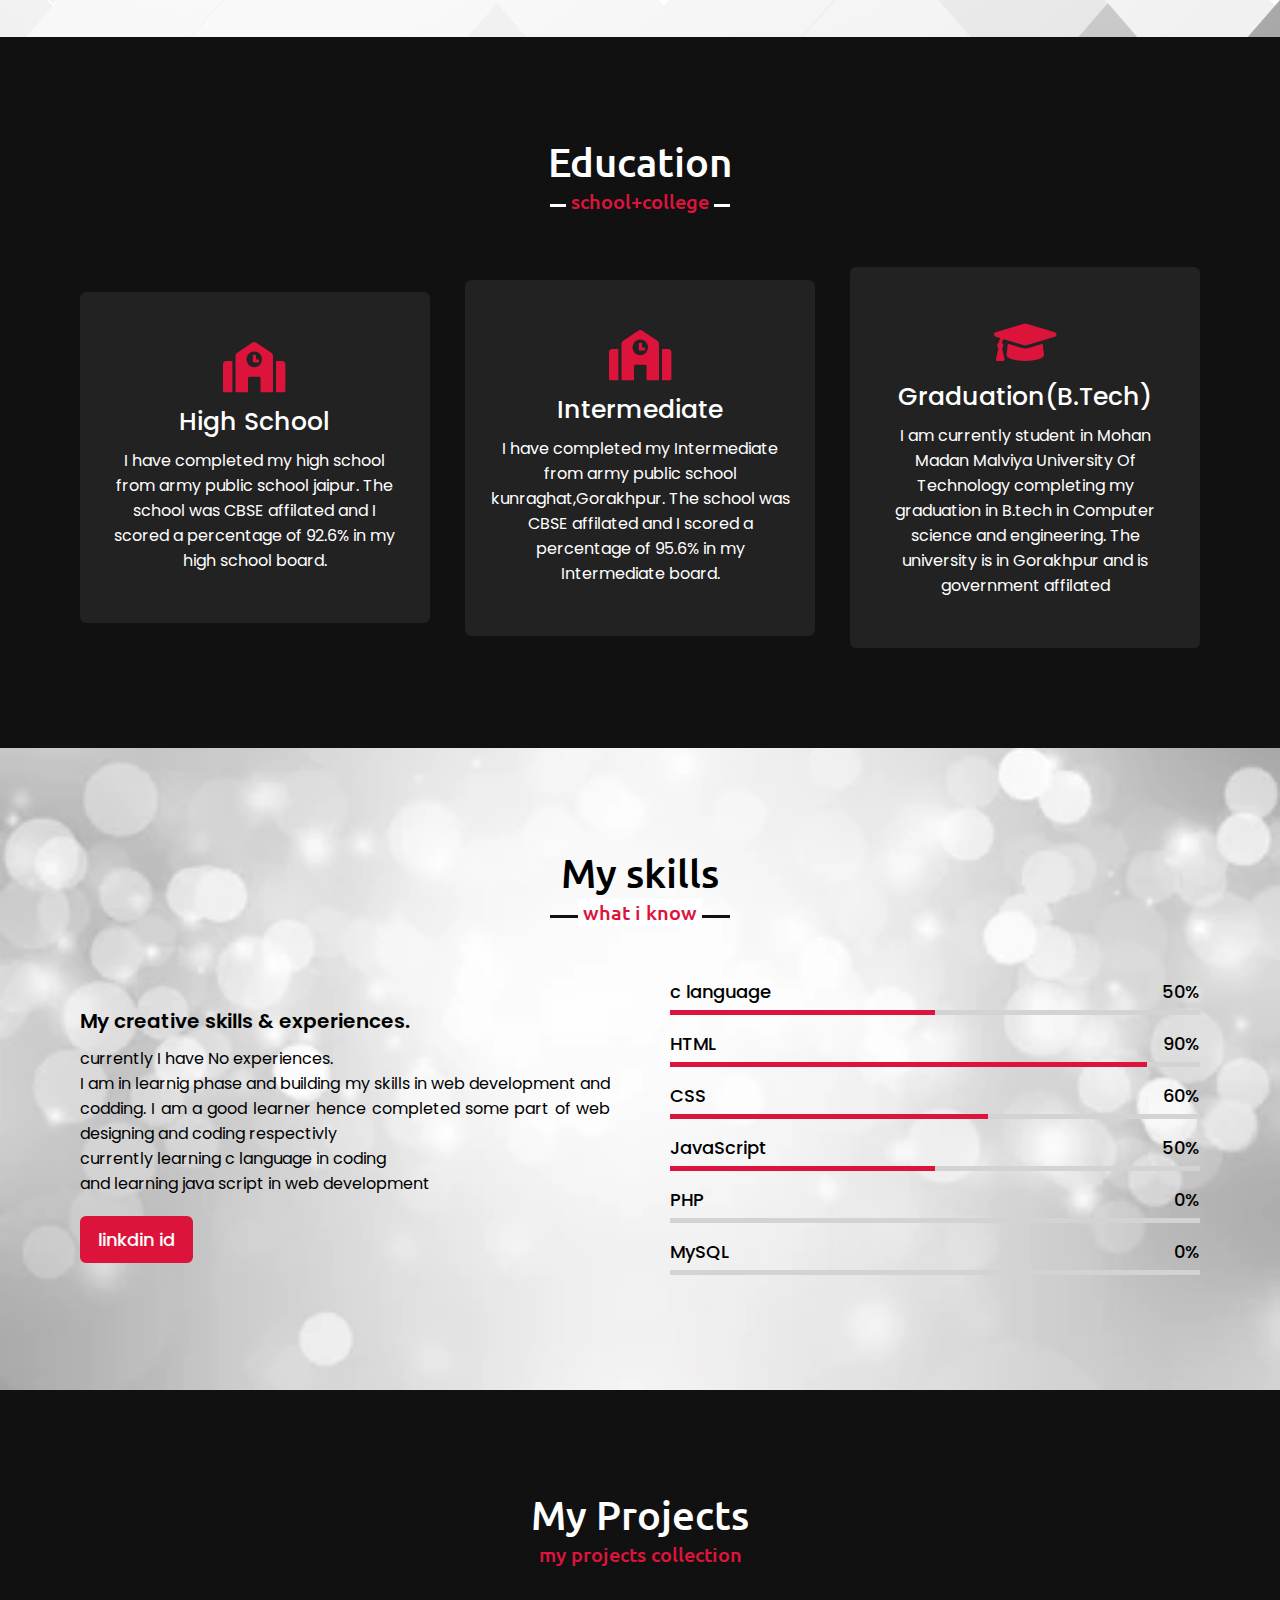
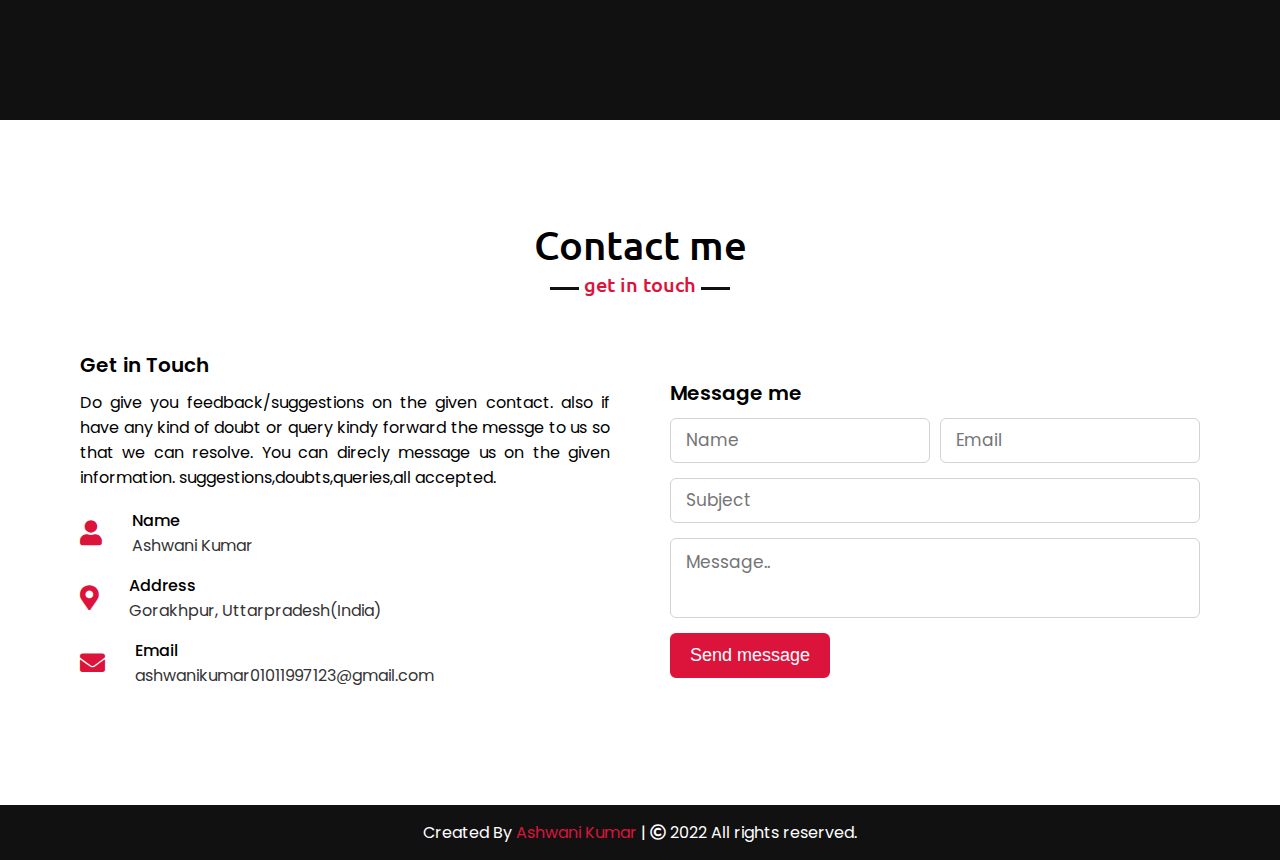
==== commit 3c52dc09: "Update index.html" ====
--- a/index.html
+++ b/index.html
@@ -193,7 +193,7 @@
                 </div>
                 <div class="card">
                     <div class="box">
-                        <img src="cal.JPG" alt="">
+                        <img src="cal.png" alt="">
                         <div class="text">calculator</div>
                         <p>Lorem ipsum dolor sit amet consectetur adipisicing elit.</p>
                         <a href="https://ashwanikumar1715.github.io/calculator/" target="_blank" >click to view</a>
@@ -224,7 +224,8 @@
             <div class="contact-content">
                 <div class="column left">
                     <div class="text">Get in Touch</div>
-                    <p>Lorem, ipsum dolor sit amet consectetur adipisicing elit. Dignissimos harum corporis fuga corrupti. Doloribus quis soluta nesciunt veritatis vitae nobis?</p>
+                    <p>Do give you feedback/suggestions on the given contact. also if have any kind of doubt or query kindy forward the messge to us so that we can resolve.
+                    You can direcly message us on the given information. suggestions,doubts,queries,all accepted.</p>
                     <div class="icons">
                         <div class="row">
                             <i class="fas fa-user"></i>
--- a/style.css
+++ b/style.css
@@ -403,7 +403,7 @@
 /* teams section styling */
 
 .teams .title::after{
-    content: "who with me";
+    content: "my projects collection";
 }
 .teams .carousel .card{
     background:rgba(128, 128, 128, 0.309);
@@ -670,12 +670,12 @@
         width: 100%;
     }
         .about .about-content .right .text .typing-2{
-        font-size: 18px;
+        font-size: 20px;
       }  
     }
     @media (max-width: 500px){
         .about .about-content .right .text .typing-2{
-            font-size: 22px;
+            font-size: 18px;
             
         }
     }
